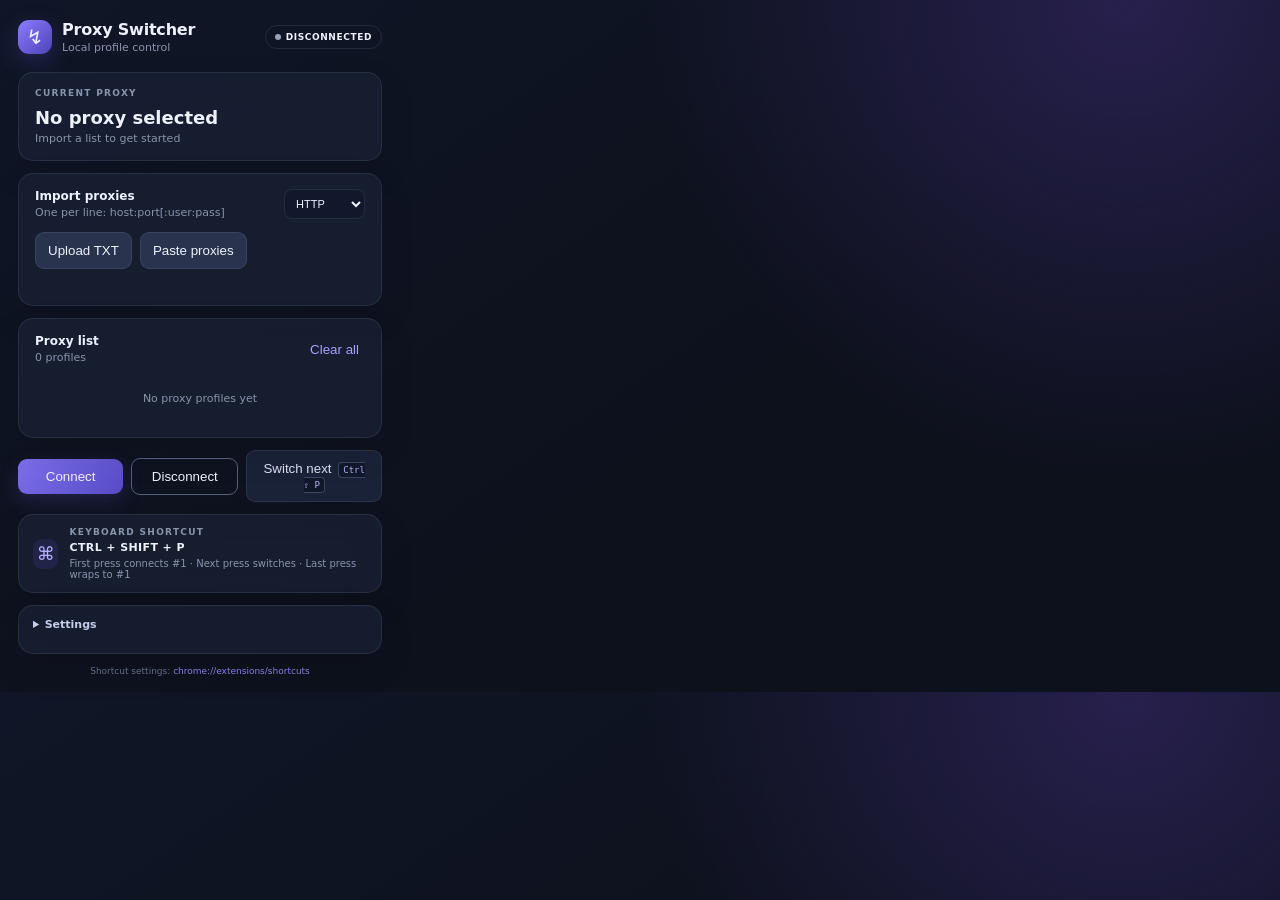
==== proxy-switcher/popup.html @ 829453a1 "Add Manifest V3 proxy switcher extension" ====
<!doctype html>
<html lang="en">
<head>
  <meta charset="utf-8">
  <meta name="viewport" content="width=device-width, initial-scale=1">
  <title>Proxy Switcher</title>
  <link rel="stylesheet" href="popup.css">
</head>
<body>
  <main class="app-shell">
    <header class="header">
      <div class="brand"><span class="brand-mark">↯</span><div><h1>Proxy Switcher</h1><p>Local profile control</p></div></div>
      <span id="header-status" class="status-pill disconnected"><i></i>DISCONNECTED</span>
    </header>

    <section class="current-card panel">
      <div class="section-label">CURRENT PROXY <span id="current-number"></span></div>
      <div id="current-address" class="current-address">No proxy selected</div>
      <div id="current-credentials" class="credentials">Import a list to get started</div>
      <div id="current-error" class="error-message hidden"></div>
    </section>

    <section class="panel import-panel">
      <div class="section-heading"><div><h2>Import proxies</h2><p>One per line: host:port[:user:pass]</p></div><select id="proxy-type" aria-label="Proxy type"><option value="http">HTTP</option><option value="https">HTTPS</option><option value="socks4">SOCKS4</option><option value="socks5">SOCKS5</option></select></div>
      <div class="import-actions"><button id="upload-btn" class="button secondary">Upload TXT</button><button id="paste-btn" class="button secondary">Paste proxies</button><input id="file-input" type="file" accept=".txt,text/plain" hidden></div>
      <textarea id="paste-area" class="paste-area hidden" placeholder="127.0.0.1:8080&#10;192.168.1.10:3128:admin:password"></textarea>
      <button id="import-paste-btn" class="button primary hidden">Import pasted proxies</button>
      <p id="import-feedback" class="feedback"></p>
    </section>

    <section class="panel list-panel">
      <div class="section-heading"><div><h2>Proxy list</h2><p id="proxy-count">0 profiles</p></div><button id="clear-btn" class="text-button">Clear all</button></div>
      <div id="proxy-list" class="proxy-list"><div class="empty-state">No proxy profiles yet</div></div>
    </section>

    <section class="controls"><button id="connect-btn" class="button primary">Connect</button><button id="disconnect-btn" class="button outline">Disconnect</button><button id="switch-btn" class="button shortcut-button">Switch next <kbd>Ctrl ⇧ P</kbd></button></section>

    <section class="shortcut panel"><div class="shortcut-icon">⌘</div><div><div class="section-label">KEYBOARD SHORTCUT</div><strong>CTRL + SHIFT + P</strong><p>First press connects #1 · Next press switches · Last press wraps to #1</p></div></section>

    <details class="settings panel"><summary>Settings</summary><label><input id="auto-skip" type="checkbox"> Auto-skip failed proxies</label><label><input id="auto-connect" type="checkbox"> Auto-connect last proxy on startup</label><p>Passwords stay local in <code>chrome.storage.local</code>; nothing is sent to an external server.</p></details>
    <footer>Shortcut settings: <a href="chrome://extensions/shortcuts" id="shortcut-link">chrome://extensions/shortcuts</a></footer>
  </main>
  <script type="module" src="popup.js"></script>
</body>
</html>
---- proxy-switcher/popup.css ----
:root{color-scheme:dark;--bg:#0d111c;--panel:rgba(25,32,52,.78);--border:rgba(148,163,184,.15);--text:#eef2ff;--muted:#8994ad;--accent:#7c6df2;--accent2:#39d6b3;--danger:#ff7373}*{box-sizing:border-box}body{margin:0;width:400px;min-height:600px;background:radial-gradient(circle at 88% 0,#27204e 0,transparent 36%),linear-gradient(145deg,#101627,#0d111c 58%);font:13px Inter,ui-sans-serif,system-ui,sans-serif;color:var(--text)}.app-shell{padding:20px 18px 16px}.header,.brand,.section-heading,.controls,.shortcut{display:flex;align-items:center}.header{justify-content:space-between;margin-bottom:18px}.brand{gap:10px}.brand-mark{display:grid;place-items:center;width:34px;height:34px;border-radius:11px;background:linear-gradient(135deg,#8d7bff,#4d44b7);font-size:20px;box-shadow:0 8px 24px #5144b755}.brand h1{font-size:16px;margin:0 0 2px;letter-spacing:-.2px}.brand p,.section-heading p,.shortcut p{margin:0;color:var(--muted);font-size:11px}.status-pill{border:1px solid var(--border);border-radius:99px;padding:6px 9px;font-size:9px;font-weight:700;letter-spacing:.6px}.status-pill i{display:inline-block;width:6px;height:6px;border-radius:50%;background:#94a3b8;margin-right:5px}.status-pill.connected{color:var(--accent2);background:#163a3b55}.status-pill.connected i{background:var(--accent2);box-shadow:0 0 8px var(--accent2)}.status-pill.error{color:var(--danger);background:#4b222255}.status-pill.error i{background:var(--danger)}.panel{background:var(--panel);border:1px solid var(--border);border-radius:15px;box-shadow:0 14px 36px #0000001c;backdrop-filter:blur(14px)}.current-card{padding:15px 16px;margin-bottom:12px}.section-label{color:#8994ad;font-size:9px;letter-spacing:1.3px;font-weight:800}.current-address{font-size:18px;font-weight:700;margin:9px 0 4px;overflow:hidden;text-overflow:ellipsis;white-space:nowrap}.credentials{color:var(--muted);font-size:11px}.error-message{color:var(--danger);font-size:11px;margin-top:9px;font-weight:700}.hidden{display:none!important}.import-panel,.list-panel{padding:15px 16px;margin-bottom:12px}.section-heading{justify-content:space-between;gap:10px}.section-heading h2{font-size:12px;margin:0 0 3px}.section-heading select{background:#11182b;color:var(--text);border:1px solid var(--border);border-radius:8px;padding:7px;font-size:11px}.import-actions{display:flex;gap:8px;margin-top:13px}.button{border:0;border-radius:9px;cursor:pointer;color:var(--text);font:700 11px inherit;padding:10px 12px;transition:.18s transform,.18s filter}.button:hover{filter:brightness(1.14);transform:translateY(-1px)}.button:active{transform:translateY(0)}.secondary{background:#29334e;border:1px solid var(--border)}.primary{background:linear-gradient(135deg,#7d70ed,#564bc5);box-shadow:0 8px 20px #6859d433}.outline{background:transparent;border:1px solid #536080}.text-button{background:none;border:0;color:#a9a1ff;font:600 11px inherit;cursor:pointer}.paste-area{margin-top:10px;width:100%;height:76px;resize:vertical;background:#0f1627;color:var(--text);border:1px solid var(--border);border-radius:9px;padding:9px;font:11px ui-monospace,monospace}.feedback{height:13px;color:var(--muted);font-size:10px;margin:8px 0 0}.feedback.bad{color:var(--danger)}.proxy-list{max-height:145px;overflow:auto;margin-top:11px}.proxy-list::-webkit-scrollbar{width:4px}.proxy-list::-webkit-scrollbar-thumb{background:#3b4662;border-radius:4px}.proxy-row{display:flex;align-items:center;gap:9px;padding:9px 8px;border-radius:9px;margin-bottom:3px;cursor:pointer}.proxy-row:hover{background:#ffffff08}.proxy-row.active{background:#665ad522;border:1px solid #8276f155}.proxy-index{color:#707b96;font:10px ui-monospace,monospace;width:18px}.proxy-dot{width:7px;height:7px;border-radius:50%;background:#536080}.active .proxy-dot{background:var(--accent2);box-shadow:0 0 8px var(--accent2)}.proxy-text{flex:1;overflow:hidden;text-overflow:ellipsis;white-space:nowrap;font:11px ui-monospace,monospace}.proxy-type{color:#7985a3;font-size:9px;text-transform:uppercase}.remove-proxy{background:none;border:0;color:#74809c;cursor:pointer;font-size:15px}.remove-proxy:hover{color:var(--danger)}.empty-state{text-align:center;color:var(--muted);padding:17px 0;font-size:11px}.controls{gap:8px;margin-bottom:12px}.controls .button{flex:1}.controls .shortcut-button{flex:1.35;background:#1a2238;border:1px solid var(--border);color:#dbe0f5}.shortcut{gap:11px;padding:12px 14px;margin-bottom:12px}.shortcut-icon{display:grid;place-items:center;width:30px;height:30px;border-radius:9px;background:#4d46a933;color:#b9b1ff;font-size:18px}.shortcut strong{display:block;font-size:11px;letter-spacing:.4px;margin:4px 0}.shortcut p{font-size:10px}.settings{padding:12px 14px;margin-bottom:12px}.settings summary{cursor:pointer;color:#c6cceb;font-weight:700;font-size:11px;margin-bottom:10px}.settings label{display:block;color:#a9b2ca;font-size:11px;margin-top:9px}.settings input{accent-color:var(--accent)}.settings p{color:var(--muted);font-size:10px;line-height:1.45;margin:11px 0 0}code{color:#b9b1ff}kbd{font:9px ui-monospace,monospace;color:#b9b1ff;background:#11182a;border:1px solid #3a4561;border-radius:4px;padding:2px 4px;margin-left:3px}footer{text-align:center;color:#66728f;font-size:9px}footer a{color:#8e84ef;text-decoration:none}
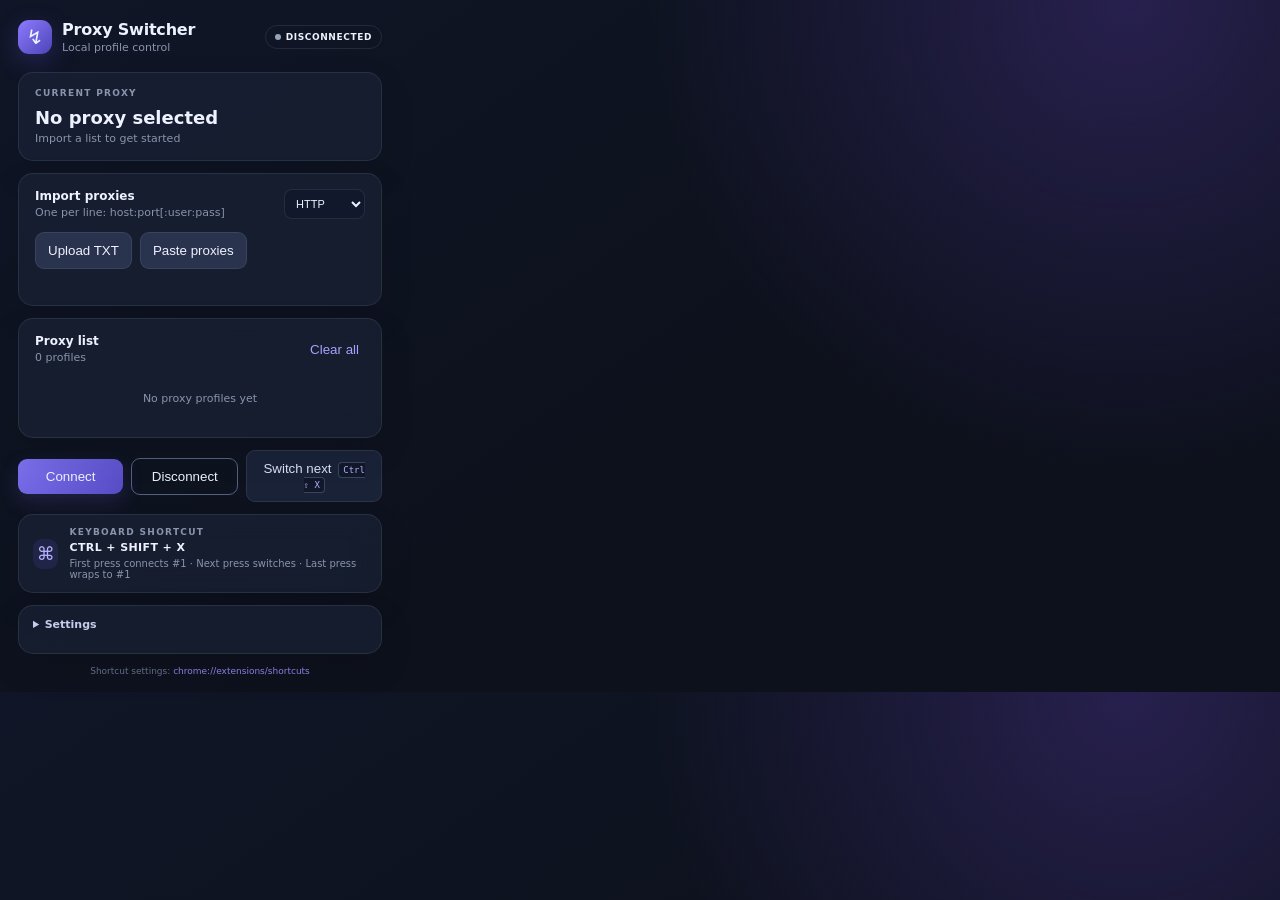
==== commit 1918f42a: "Change shortcut and add five second auto rotation" ====
--- a/proxy-switcher/popup.html
+++ b/proxy-switcher/popup.html
@@ -33,11 +33,11 @@
       <div id="proxy-list" class="proxy-list"><div class="empty-state">No proxy profiles yet</div></div>
     </section>
 
-    <section class="controls"><button id="connect-btn" class="button primary">Connect</button><button id="disconnect-btn" class="button outline">Disconnect</button><button id="switch-btn" class="button shortcut-button">Switch next <kbd>Ctrl ⇧ P</kbd></button></section>
+    <section class="controls"><button id="connect-btn" class="button primary">Connect</button><button id="disconnect-btn" class="button outline">Disconnect</button><button id="switch-btn" class="button shortcut-button">Switch next <kbd>Ctrl ⇧ X</kbd></button></section>
 
-    <section class="shortcut panel"><div class="shortcut-icon">⌘</div><div><div class="section-label">KEYBOARD SHORTCUT</div><strong>CTRL + SHIFT + P</strong><p>First press connects #1 · Next press switches · Last press wraps to #1</p></div></section>
+    <section class="shortcut panel"><div class="shortcut-icon">⌘</div><div><div class="section-label">KEYBOARD SHORTCUT</div><strong>CTRL + SHIFT + X</strong><p>First press connects #1 · Next press switches · Last press wraps to #1</p></div></section>
 
-    <details class="settings panel"><summary>Settings</summary><label><input id="auto-skip" type="checkbox"> Auto-skip failed proxies</label><label><input id="auto-connect" type="checkbox"> Auto-connect last proxy on startup</label><p>Passwords stay local in <code>chrome.storage.local</code>; nothing is sent to an external server.</p></details>
+    <details class="settings panel"><summary>Settings</summary><label><input id="auto-skip" type="checkbox"> Auto-skip failed proxies</label><label><input id="auto-connect" type="checkbox"> Auto-connect last proxy on startup</label><label><input id="auto-rotate" type="checkbox"> Auto Rotate every 5 seconds</label><p>Passwords stay local in <code>chrome.storage.local</code>; nothing is sent to an external server.</p></details>
     <footer>Shortcut settings: <a href="chrome://extensions/shortcuts" id="shortcut-link">chrome://extensions/shortcuts</a></footer>
   </main>
   <script type="module" src="popup.js"></script>
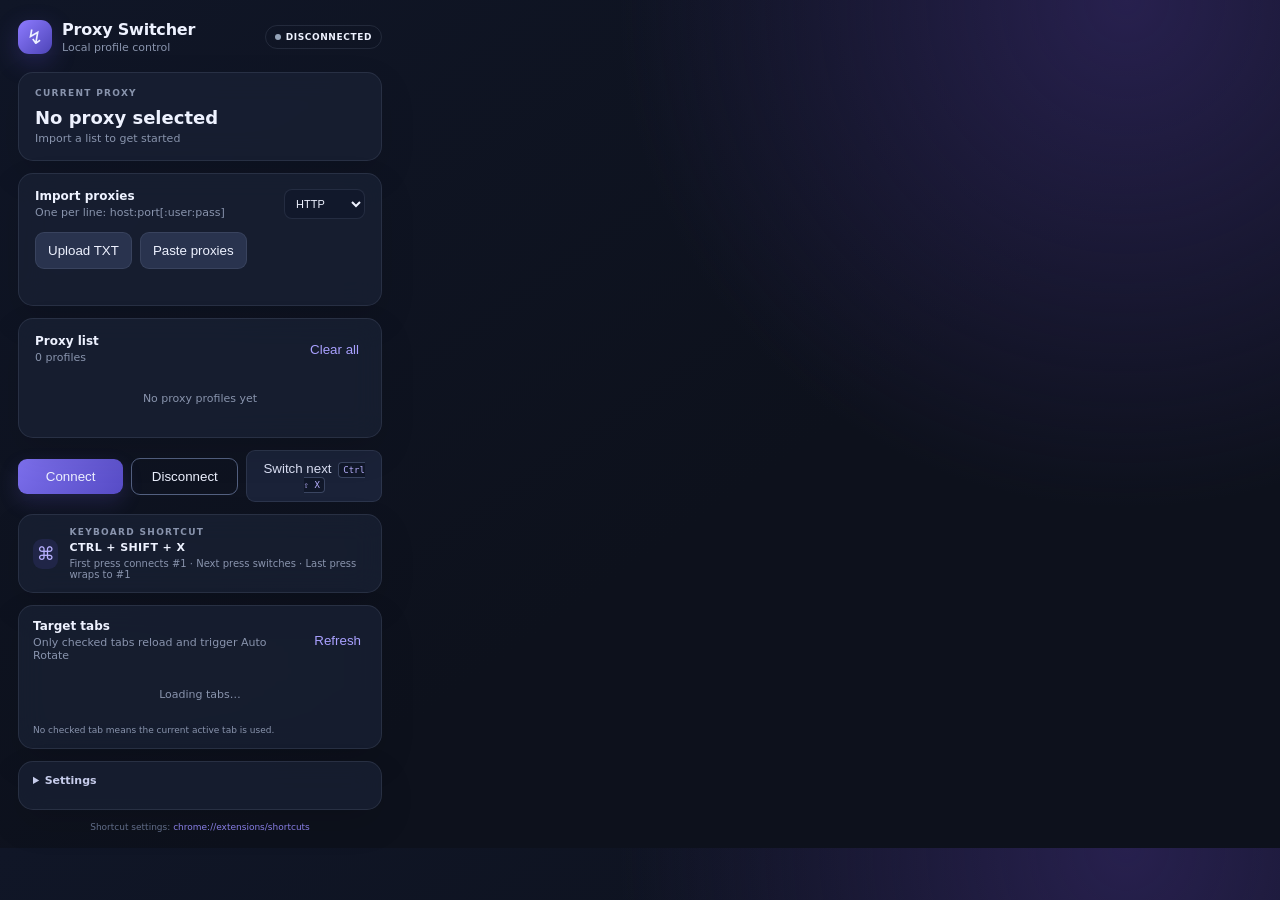
==== commit 7f3fdfd5: "Add selectable target tabs" ====
--- a/proxy-switcher/popup.html
+++ b/proxy-switcher/popup.html
@@ -37,7 +37,9 @@
 
     <section class="shortcut panel"><div class="shortcut-icon">⌘</div><div><div class="section-label">KEYBOARD SHORTCUT</div><strong>CTRL + SHIFT + X</strong><p>First press connects #1 · Next press switches · Last press wraps to #1</p></div></section>
 
-    <details class="settings panel"><summary>Settings</summary><label><input id="auto-skip" type="checkbox"> Auto-skip failed proxies</label><label><input id="auto-connect" type="checkbox"> Auto-connect last proxy on startup</label><label><input id="auto-rotate" type="checkbox"> Auto Rotate every 5 seconds</label><p>Passwords stay local in <code>chrome.storage.local</code>; nothing is sent to an external server.</p></details>
+    <section class="target-tabs panel"><div class="section-heading"><div><h2>Target tabs</h2><p>Only checked tabs reload and trigger Auto Rotate</p></div><button id="refresh-tabs-btn" class="text-button">Refresh</button></div><div id="target-tab-list" class="target-tab-list"><div class="empty-state">Loading tabs…</div></div><p class="target-hint">No checked tab means the current active tab is used.</p></section>
+
+    <details class="settings panel"><summary>Settings</summary><label><input id="auto-skip" type="checkbox"> Auto-skip failed proxies</label><label><input id="auto-connect" type="checkbox"> Auto-connect last proxy on startup</label><label><input id="auto-rotate" type="checkbox"> Auto Rotate after load + 1 second</label><p>After the active tab finishes loading, the extension waits 1 second, switches proxy, and reloads the tab. Passwords stay local in <code>chrome.storage.local</code>.</p></details>
     <footer>Shortcut settings: <a href="chrome://extensions/shortcuts" id="shortcut-link">chrome://extensions/shortcuts</a></footer>
   </main>
   <script type="module" src="popup.js"></script>
--- a/proxy-switcher/popup.css
+++ b/proxy-switcher/popup.css
@@ -1 +1,2 @@
 :root{color-scheme:dark;--bg:#0d111c;--panel:rgba(25,32,52,.78);--border:rgba(148,163,184,.15);--text:#eef2ff;--muted:#8994ad;--accent:#7c6df2;--accent2:#39d6b3;--danger:#ff7373}*{box-sizing:border-box}body{margin:0;width:400px;min-height:600px;background:radial-gradient(circle at 88% 0,#27204e 0,transparent 36%),linear-gradient(145deg,#101627,#0d111c 58%);font:13px Inter,ui-sans-serif,system-ui,sans-serif;color:var(--text)}.app-shell{padding:20px 18px 16px}.header,.brand,.section-heading,.controls,.shortcut{display:flex;align-items:center}.header{justify-content:space-between;margin-bottom:18px}.brand{gap:10px}.brand-mark{display:grid;place-items:center;width:34px;height:34px;border-radius:11px;background:linear-gradient(135deg,#8d7bff,#4d44b7);font-size:20px;box-shadow:0 8px 24px #5144b755}.brand h1{font-size:16px;margin:0 0 2px;letter-spacing:-.2px}.brand p,.section-heading p,.shortcut p{margin:0;color:var(--muted);font-size:11px}.status-pill{border:1px solid var(--border);border-radius:99px;padding:6px 9px;font-size:9px;font-weight:700;letter-spacing:.6px}.status-pill i{display:inline-block;width:6px;height:6px;border-radius:50%;background:#94a3b8;margin-right:5px}.status-pill.connected{color:var(--accent2);background:#163a3b55}.status-pill.connected i{background:var(--accent2);box-shadow:0 0 8px var(--accent2)}.status-pill.error{color:var(--danger);background:#4b222255}.status-pill.error i{background:var(--danger)}.panel{background:var(--panel);border:1px solid var(--border);border-radius:15px;box-shadow:0 14px 36px #0000001c;backdrop-filter:blur(14px)}.current-card{padding:15px 16px;margin-bottom:12px}.section-label{color:#8994ad;font-size:9px;letter-spacing:1.3px;font-weight:800}.current-address{font-size:18px;font-weight:700;margin:9px 0 4px;overflow:hidden;text-overflow:ellipsis;white-space:nowrap}.credentials{color:var(--muted);font-size:11px}.error-message{color:var(--danger);font-size:11px;margin-top:9px;font-weight:700}.hidden{display:none!important}.import-panel,.list-panel{padding:15px 16px;margin-bottom:12px}.section-heading{justify-content:space-between;gap:10px}.section-heading h2{font-size:12px;margin:0 0 3px}.section-heading select{background:#11182b;color:var(--text);border:1px solid var(--border);border-radius:8px;padding:7px;font-size:11px}.import-actions{display:flex;gap:8px;margin-top:13px}.button{border:0;border-radius:9px;cursor:pointer;color:var(--text);font:700 11px inherit;padding:10px 12px;transition:.18s transform,.18s filter}.button:hover{filter:brightness(1.14);transform:translateY(-1px)}.button:active{transform:translateY(0)}.secondary{background:#29334e;border:1px solid var(--border)}.primary{background:linear-gradient(135deg,#7d70ed,#564bc5);box-shadow:0 8px 20px #6859d433}.outline{background:transparent;border:1px solid #536080}.text-button{background:none;border:0;color:#a9a1ff;font:600 11px inherit;cursor:pointer}.paste-area{margin-top:10px;width:100%;height:76px;resize:vertical;background:#0f1627;color:var(--text);border:1px solid var(--border);border-radius:9px;padding:9px;font:11px ui-monospace,monospace}.feedback{height:13px;color:var(--muted);font-size:10px;margin:8px 0 0}.feedback.bad{color:var(--danger)}.proxy-list{max-height:145px;overflow:auto;margin-top:11px}.proxy-list::-webkit-scrollbar{width:4px}.proxy-list::-webkit-scrollbar-thumb{background:#3b4662;border-radius:4px}.proxy-row{display:flex;align-items:center;gap:9px;padding:9px 8px;border-radius:9px;margin-bottom:3px;cursor:pointer}.proxy-row:hover{background:#ffffff08}.proxy-row.active{background:#665ad522;border:1px solid #8276f155}.proxy-index{color:#707b96;font:10px ui-monospace,monospace;width:18px}.proxy-dot{width:7px;height:7px;border-radius:50%;background:#536080}.active .proxy-dot{background:var(--accent2);box-shadow:0 0 8px var(--accent2)}.proxy-text{flex:1;overflow:hidden;text-overflow:ellipsis;white-space:nowrap;font:11px ui-monospace,monospace}.proxy-type{color:#7985a3;font-size:9px;text-transform:uppercase}.remove-proxy{background:none;border:0;color:#74809c;cursor:pointer;font-size:15px}.remove-proxy:hover{color:var(--danger)}.empty-state{text-align:center;color:var(--muted);padding:17px 0;font-size:11px}.controls{gap:8px;margin-bottom:12px}.controls .button{flex:1}.controls .shortcut-button{flex:1.35;background:#1a2238;border:1px solid var(--border);color:#dbe0f5}.shortcut{gap:11px;padding:12px 14px;margin-bottom:12px}.shortcut-icon{display:grid;place-items:center;width:30px;height:30px;border-radius:9px;background:#4d46a933;color:#b9b1ff;font-size:18px}.shortcut strong{display:block;font-size:11px;letter-spacing:.4px;margin:4px 0}.shortcut p{font-size:10px}.settings{padding:12px 14px;margin-bottom:12px}.settings summary{cursor:pointer;color:#c6cceb;font-weight:700;font-size:11px;margin-bottom:10px}.settings label{display:block;color:#a9b2ca;font-size:11px;margin-top:9px}.settings input{accent-color:var(--accent)}.settings p{color:var(--muted);font-size:10px;line-height:1.45;margin:11px 0 0}code{color:#b9b1ff}kbd{font:9px ui-monospace,monospace;color:#b9b1ff;background:#11182a;border:1px solid #3a4561;border-radius:4px;padding:2px 4px;margin-left:3px}footer{text-align:center;color:#66728f;font-size:9px}footer a{color:#8e84ef;text-decoration:none}
+.target-tabs{padding:13px 14px;margin-bottom:12px}.target-tab-list{max-height:100px;overflow:auto;margin-top:9px}.target-tab{display:flex;align-items:center;gap:7px;padding:6px 5px;border-radius:7px;color:#b9c2da;font-size:10px}.target-tab:hover{background:#ffffff08}.target-tab input{accent-color:var(--accent);margin:0}.target-tab-title{overflow:hidden;text-overflow:ellipsis;white-space:nowrap}.target-tab-id{color:#65718e;margin-left:auto;font:9px ui-monospace,monospace}.target-hint{color:var(--muted);font-size:9px;margin:7px 0 0}
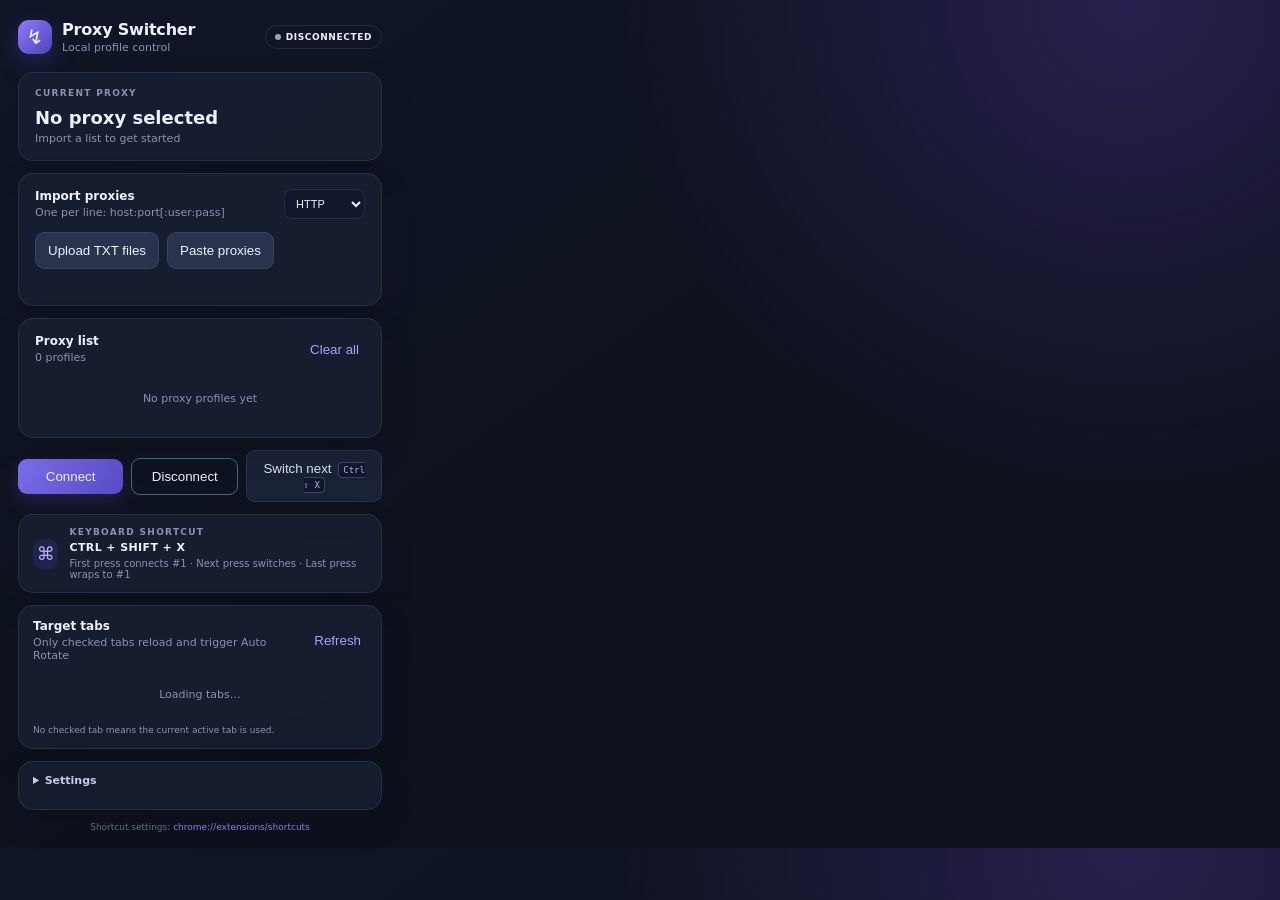
==== commit a923270b: "Support multi-file proxy uploads" ====
--- a/proxy-switcher/popup.html
+++ b/proxy-switcher/popup.html
@@ -22,7 +22,7 @@
 
     <section class="panel import-panel">
       <div class="section-heading"><div><h2>Import proxies</h2><p>One per line: host:port[:user:pass]</p></div><select id="proxy-type" aria-label="Proxy type"><option value="http">HTTP</option><option value="https">HTTPS</option><option value="socks4">SOCKS4</option><option value="socks5">SOCKS5</option></select></div>
-      <div class="import-actions"><button id="upload-btn" class="button secondary">Upload TXT</button><button id="paste-btn" class="button secondary">Paste proxies</button><input id="file-input" type="file" accept=".txt,text/plain" hidden></div>
+      <div class="import-actions"><button id="upload-btn" class="button secondary">Upload TXT files</button><button id="paste-btn" class="button secondary">Paste proxies</button><input id="file-input" type="file" accept=".txt,text/plain" multiple hidden></div>
       <textarea id="paste-area" class="paste-area hidden" placeholder="127.0.0.1:8080&#10;192.168.1.10:3128:admin:password"></textarea>
       <button id="import-paste-btn" class="button primary hidden">Import pasted proxies</button>
       <p id="import-feedback" class="feedback"></p>
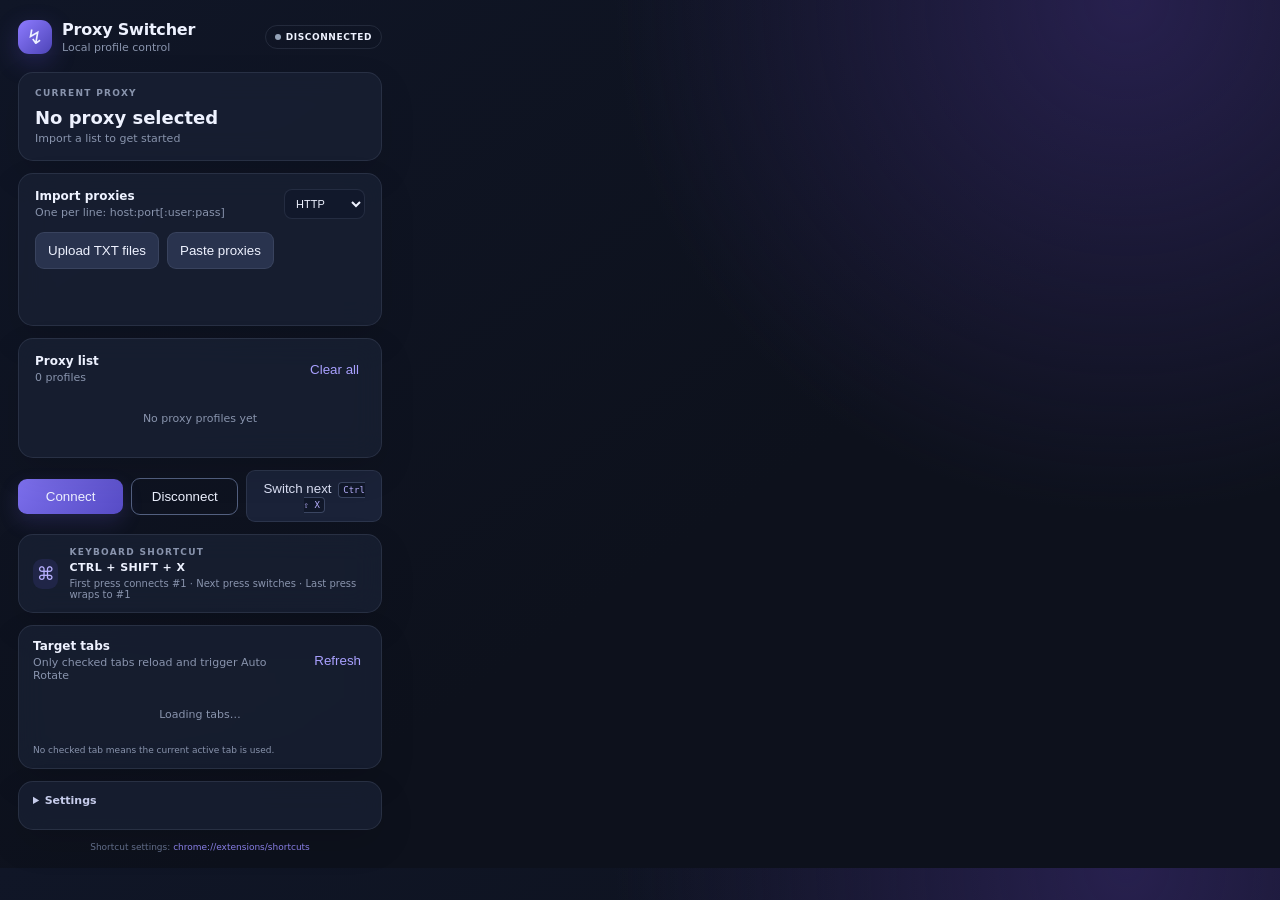
==== commit f80d244e: "Harden multi-file upload flow" ====
--- a/proxy-switcher/popup.html
+++ b/proxy-switcher/popup.html
@@ -23,6 +23,7 @@
     <section class="panel import-panel">
       <div class="section-heading"><div><h2>Import proxies</h2><p>One per line: host:port[:user:pass]</p></div><select id="proxy-type" aria-label="Proxy type"><option value="http">HTTP</option><option value="https">HTTPS</option><option value="socks4">SOCKS4</option><option value="socks5">SOCKS5</option></select></div>
       <div class="import-actions"><button id="upload-btn" class="button secondary">Upload TXT files</button><button id="paste-btn" class="button secondary">Paste proxies</button><input id="file-input" type="file" accept=".txt,text/plain" multiple hidden></div>
+      <p id="selected-files" class="selected-files"></p>
       <textarea id="paste-area" class="paste-area hidden" placeholder="127.0.0.1:8080&#10;192.168.1.10:3128:admin:password"></textarea>
       <button id="import-paste-btn" class="button primary hidden">Import pasted proxies</button>
       <p id="import-feedback" class="feedback"></p>
--- a/proxy-switcher/popup.css
+++ b/proxy-switcher/popup.css
@@ -1,2 +1,3 @@
 :root{color-scheme:dark;--bg:#0d111c;--panel:rgba(25,32,52,.78);--border:rgba(148,163,184,.15);--text:#eef2ff;--muted:#8994ad;--accent:#7c6df2;--accent2:#39d6b3;--danger:#ff7373}*{box-sizing:border-box}body{margin:0;width:400px;min-height:600px;background:radial-gradient(circle at 88% 0,#27204e 0,transparent 36%),linear-gradient(145deg,#101627,#0d111c 58%);font:13px Inter,ui-sans-serif,system-ui,sans-serif;color:var(--text)}.app-shell{padding:20px 18px 16px}.header,.brand,.section-heading,.controls,.shortcut{display:flex;align-items:center}.header{justify-content:space-between;margin-bottom:18px}.brand{gap:10px}.brand-mark{display:grid;place-items:center;width:34px;height:34px;border-radius:11px;background:linear-gradient(135deg,#8d7bff,#4d44b7);font-size:20px;box-shadow:0 8px 24px #5144b755}.brand h1{font-size:16px;margin:0 0 2px;letter-spacing:-.2px}.brand p,.section-heading p,.shortcut p{margin:0;color:var(--muted);font-size:11px}.status-pill{border:1px solid var(--border);border-radius:99px;padding:6px 9px;font-size:9px;font-weight:700;letter-spacing:.6px}.status-pill i{display:inline-block;width:6px;height:6px;border-radius:50%;background:#94a3b8;margin-right:5px}.status-pill.connected{color:var(--accent2);background:#163a3b55}.status-pill.connected i{background:var(--accent2);box-shadow:0 0 8px var(--accent2)}.status-pill.error{color:var(--danger);background:#4b222255}.status-pill.error i{background:var(--danger)}.panel{background:var(--panel);border:1px solid var(--border);border-radius:15px;box-shadow:0 14px 36px #0000001c;backdrop-filter:blur(14px)}.current-card{padding:15px 16px;margin-bottom:12px}.section-label{color:#8994ad;font-size:9px;letter-spacing:1.3px;font-weight:800}.current-address{font-size:18px;font-weight:700;margin:9px 0 4px;overflow:hidden;text-overflow:ellipsis;white-space:nowrap}.credentials{color:var(--muted);font-size:11px}.error-message{color:var(--danger);font-size:11px;margin-top:9px;font-weight:700}.hidden{display:none!important}.import-panel,.list-panel{padding:15px 16px;margin-bottom:12px}.section-heading{justify-content:space-between;gap:10px}.section-heading h2{font-size:12px;margin:0 0 3px}.section-heading select{background:#11182b;color:var(--text);border:1px solid var(--border);border-radius:8px;padding:7px;font-size:11px}.import-actions{display:flex;gap:8px;margin-top:13px}.button{border:0;border-radius:9px;cursor:pointer;color:var(--text);font:700 11px inherit;padding:10px 12px;transition:.18s transform,.18s filter}.button:hover{filter:brightness(1.14);transform:translateY(-1px)}.button:active{transform:translateY(0)}.secondary{background:#29334e;border:1px solid var(--border)}.primary{background:linear-gradient(135deg,#7d70ed,#564bc5);box-shadow:0 8px 20px #6859d433}.outline{background:transparent;border:1px solid #536080}.text-button{background:none;border:0;color:#a9a1ff;font:600 11px inherit;cursor:pointer}.paste-area{margin-top:10px;width:100%;height:76px;resize:vertical;background:#0f1627;color:var(--text);border:1px solid var(--border);border-radius:9px;padding:9px;font:11px ui-monospace,monospace}.feedback{height:13px;color:var(--muted);font-size:10px;margin:8px 0 0}.feedback.bad{color:var(--danger)}.proxy-list{max-height:145px;overflow:auto;margin-top:11px}.proxy-list::-webkit-scrollbar{width:4px}.proxy-list::-webkit-scrollbar-thumb{background:#3b4662;border-radius:4px}.proxy-row{display:flex;align-items:center;gap:9px;padding:9px 8px;border-radius:9px;margin-bottom:3px;cursor:pointer}.proxy-row:hover{background:#ffffff08}.proxy-row.active{background:#665ad522;border:1px solid #8276f155}.proxy-index{color:#707b96;font:10px ui-monospace,monospace;width:18px}.proxy-dot{width:7px;height:7px;border-radius:50%;background:#536080}.active .proxy-dot{background:var(--accent2);box-shadow:0 0 8px var(--accent2)}.proxy-text{flex:1;overflow:hidden;text-overflow:ellipsis;white-space:nowrap;font:11px ui-monospace,monospace}.proxy-type{color:#7985a3;font-size:9px;text-transform:uppercase}.remove-proxy{background:none;border:0;color:#74809c;cursor:pointer;font-size:15px}.remove-proxy:hover{color:var(--danger)}.empty-state{text-align:center;color:var(--muted);padding:17px 0;font-size:11px}.controls{gap:8px;margin-bottom:12px}.controls .button{flex:1}.controls .shortcut-button{flex:1.35;background:#1a2238;border:1px solid var(--border);color:#dbe0f5}.shortcut{gap:11px;padding:12px 14px;margin-bottom:12px}.shortcut-icon{display:grid;place-items:center;width:30px;height:30px;border-radius:9px;background:#4d46a933;color:#b9b1ff;font-size:18px}.shortcut strong{display:block;font-size:11px;letter-spacing:.4px;margin:4px 0}.shortcut p{font-size:10px}.settings{padding:12px 14px;margin-bottom:12px}.settings summary{cursor:pointer;color:#c6cceb;font-weight:700;font-size:11px;margin-bottom:10px}.settings label{display:block;color:#a9b2ca;font-size:11px;margin-top:9px}.settings input{accent-color:var(--accent)}.settings p{color:var(--muted);font-size:10px;line-height:1.45;margin:11px 0 0}code{color:#b9b1ff}kbd{font:9px ui-monospace,monospace;color:#b9b1ff;background:#11182a;border:1px solid #3a4561;border-radius:4px;padding:2px 4px;margin-left:3px}footer{text-align:center;color:#66728f;font-size:9px}footer a{color:#8e84ef;text-decoration:none}
 .target-tabs{padding:13px 14px;margin-bottom:12px}.target-tab-list{max-height:100px;overflow:auto;margin-top:9px}.target-tab{display:flex;align-items:center;gap:7px;padding:6px 5px;border-radius:7px;color:#b9c2da;font-size:10px}.target-tab:hover{background:#ffffff08}.target-tab input{accent-color:var(--accent);margin:0}.target-tab-title{overflow:hidden;text-overflow:ellipsis;white-space:nowrap}.target-tab-id{color:#65718e;margin-left:auto;font:9px ui-monospace,monospace}.target-hint{color:var(--muted);font-size:9px;margin:7px 0 0}
+.selected-files{color:#9faaca;font-size:10px;margin:8px 0 0;min-height:12px;overflow:hidden;text-overflow:ellipsis;white-space:nowrap}
